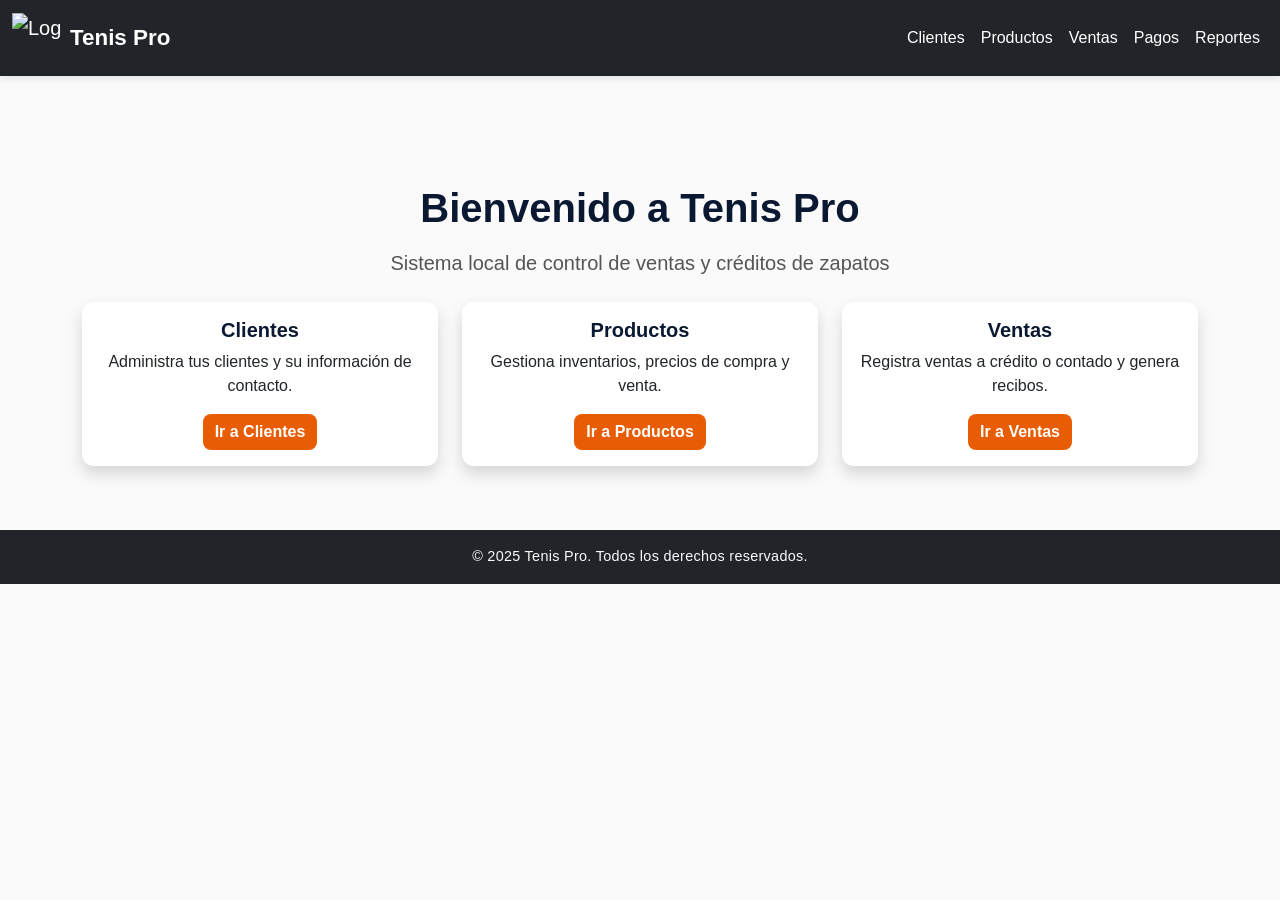
==== index.html @ 48b1ec8d "Revicion de codigo" ====
<!doctype html>

<html lang="es">
<head>
  <meta charset="utf-8" />
  <meta name="viewport" content="width=device-width, initial-scale=1" />
  <title>Tenis Pro - Inicio</title>
  <link href="https://cdn.jsdelivr.net/npm/bootstrap@5.3.3/dist/css/bootstrap.min.css" rel="stylesheet">
  <link rel="stylesheet" href="css/styles.css">
  <link rel="icon" href="assets/logo.png" type="image/png">
</head>
<body>
  <header class="navbar navbar-expand-lg navbar-dark bg-dark">
    <div class="container-fluid">
      <a class="navbar-brand d-flex align-items-center" href="index.html">
        <img src="assets/logo.png" alt="Logo Tenis Pro" width="50" height="50" class="me-2">
        <span>Tenis Pro</span>
      </a>
      <button class="navbar-toggler" type="button" data-bs-toggle="collapse" data-bs-target="#navbarNav">
        <span class="navbar-toggler-icon"></span>
      </button>
      <nav class="collapse navbar-collapse" id="navbarNav">
        <ul class="navbar-nav ms-auto">
          <li class="nav-item"><a class="nav-link" href="clientes.html">Clientes</a></li>
          <li class="nav-item"><a class="nav-link" href="productos.html">Productos</a></li>
          <li class="nav-item"><a class="nav-link" href="ventas.html">Ventas</a></li>
          <li class="nav-item"><a class="nav-link" href="pagos.html">Pagos</a></li>
          <li class="nav-item"><a class="nav-link" href="reportes.html">Reportes</a></li>
        </ul>
      </nav>
    </div>
  </header>

  <main class="container mt-5">
    <section class="text-center">
      <h1 class="mb-3">Bienvenido a Tenis Pro</h1>
      <p class="lead">Sistema local de control de ventas y créditos de zapatos</p>
    </section>


<section class="row mt-4 text-center">
  <article class="col-md-4 mb-3">
    <div class="card h-100 shadow">
      <div class="card-body">
        <h5 class="card-title">Clientes</h5>
        <p class="card-text">Administra tus clientes y su información de contacto.</p>
        <a href="clientes.html" class="btn btn-primary">Ir a Clientes</a>
      </div>
    </div>
  </article>

  <article class="col-md-4 mb-3">
    <div class="card h-100 shadow">
      <div class="card-body">
        <h5 class="card-title">Productos</h5>
        <p class="card-text">Gestiona inventarios, precios de compra y venta.</p>
        <a href="productos.html" class="btn btn-primary">Ir a Productos</a>
      </div>
    </div>
  </article>

  <article class="col-md-4 mb-3">
    <div class="card h-100 shadow">
      <div class="card-body">
        <h5 class="card-title">Ventas</h5>
        <p class="card-text">Registra ventas a crédito o contado y genera recibos.</p>
        <a href="ventas.html" class="btn btn-primary">Ir a Ventas</a>
      </div>
    </div>
  </article>
</section>


  </main>

  <footer class="text-center py-3 bg-dark text-light mt-5">
    <p class="mb-0">&copy; 2025 Tenis Pro. Todos los derechos reservados.</p>
  </footer>

  <script src="https://cdn.jsdelivr.net/npm/bootstrap@5.3.3/dist/js/bootstrap.bundle.min.js"></script>

  <script src="js/app.js"></script>

</body>
</html>
---- css/styles.css ----
:root {
--color-primario: #E85D04;
--color-secundario: #0A1931;
--color-texto: #ffffff;
--color-fondo: #fafafa;
}

body {
font-family: 'Poppins', sans-serif;
background-color: var(--color-fondo);
margin: 0;
padding: 0;
color: var(--color-secundario);
}

/* ----- NAVBAR ----- */
header.navbar {
background-color: var(--color-secundario);
box-shadow: 0 2px 8px rgba(0, 0, 0, 0.1);
}

.navbar-brand span {
font-weight: 600;
font-size: 1.4rem;
color: var(--color-texto);
}

.nav-link {
color: var(--color-texto) !important;
font-weight: 500;
transition: color 0.2s ease-in-out;
}

.nav-link:hover {
color: var(--color-primario) !important;
}

/* ----- CONTENIDO PRINCIPAL ----- */
main {
padding-top: 60px;
}

h1 {
color: var(--color-secundario);
font-weight: 700;
margin-bottom: 0.5em;
}

.lead {
color: #555;
}

/* ----- TARJETAS ----- */
.card {
border: none;
border-radius: 12px;
transition: transform 0.2s ease, box-shadow 0.2s ease;
background-color: var(--color-texto);
}

.card:hover {
transform: translateY(-5px);
box-shadow: 0 6px 12px rgba(0, 0, 0, 0.1);
}

.card-title {
color: var(--color-secundario);
font-weight: 600;
}

/* ----- BOTONES ----- */
.btn-primary {
background-color: var(--color-primario);
border: none;
font-weight: 600;
border-radius: 8px;
}

.btn-primary:hover {
background-color: #d04a02;
}

/* ----- FOOTER ----- */
footer {
background-color: var(--color-secundario);
color: var(--color-texto);
padding: 15px 0;
font-size: 0.9rem;
letter-spacing: 0.3px;
}

/* ----- RESPONSIVE ----- */
@media (max-width: 768px) {
h1 {
font-size: 1.6rem;
}
.card {
margin-bottom: 1rem;
}
}
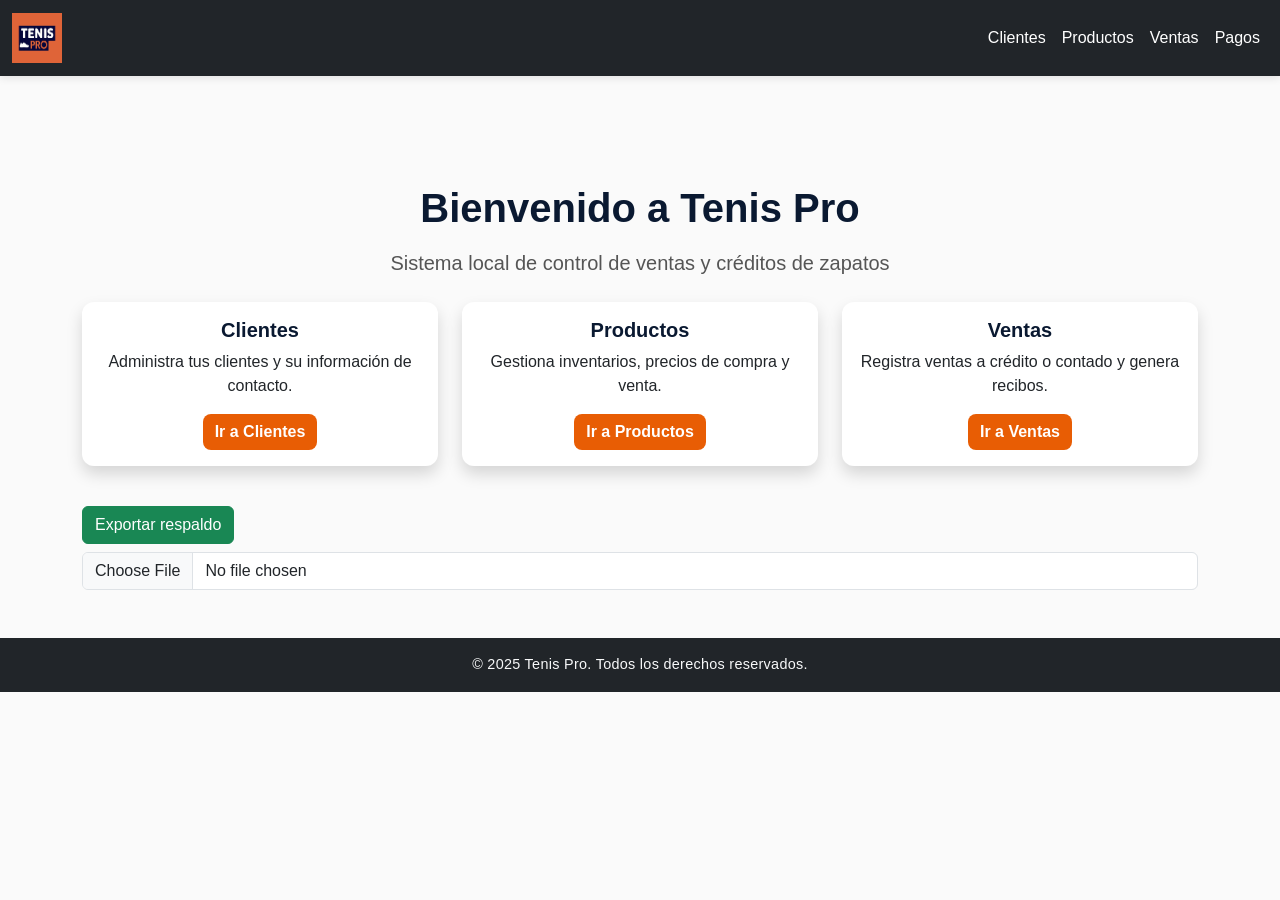
==== commit cf058f0f: "Cambios de logo y productos" ====
--- a/index.html
+++ b/index.html
@@ -13,8 +13,8 @@
   <header class="navbar navbar-expand-lg navbar-dark bg-dark">
     <div class="container-fluid">
       <a class="navbar-brand d-flex align-items-center" href="index.html">
-        <img src="assets/logo.png" alt="Logo Tenis Pro" width="50" height="50" class="me-2">
-        <span>Tenis Pro</span>
+        <img src="assets/logo.jpg" alt="Logo Tenis Pro" width="50" height="50" class="me-2">
+       
       </a>
       <button class="navbar-toggler" type="button" data-bs-toggle="collapse" data-bs-target="#navbarNav">
         <span class="navbar-toggler-icon"></span>
@@ -25,7 +25,7 @@
           <li class="nav-item"><a class="nav-link" href="productos.html">Productos</a></li>
           <li class="nav-item"><a class="nav-link" href="ventas.html">Ventas</a></li>
           <li class="nav-item"><a class="nav-link" href="pagos.html">Pagos</a></li>
-          <li class="nav-item"><a class="nav-link" href="reportes.html">Reportes</a></li>
+          
         </ul>
       </nav>
     </div>
@@ -70,7 +70,10 @@
   </article>
 </section>
 
-
+<div class="mt-4">
+  <button id="btnExportar" class="btn btn-success">Exportar respaldo</button>
+  <input type="file" id="inputImportar" class="form-control mt-2" accept=".json">
+</div>
   </main>
 
   <footer class="text-center py-3 bg-dark text-light mt-5">
